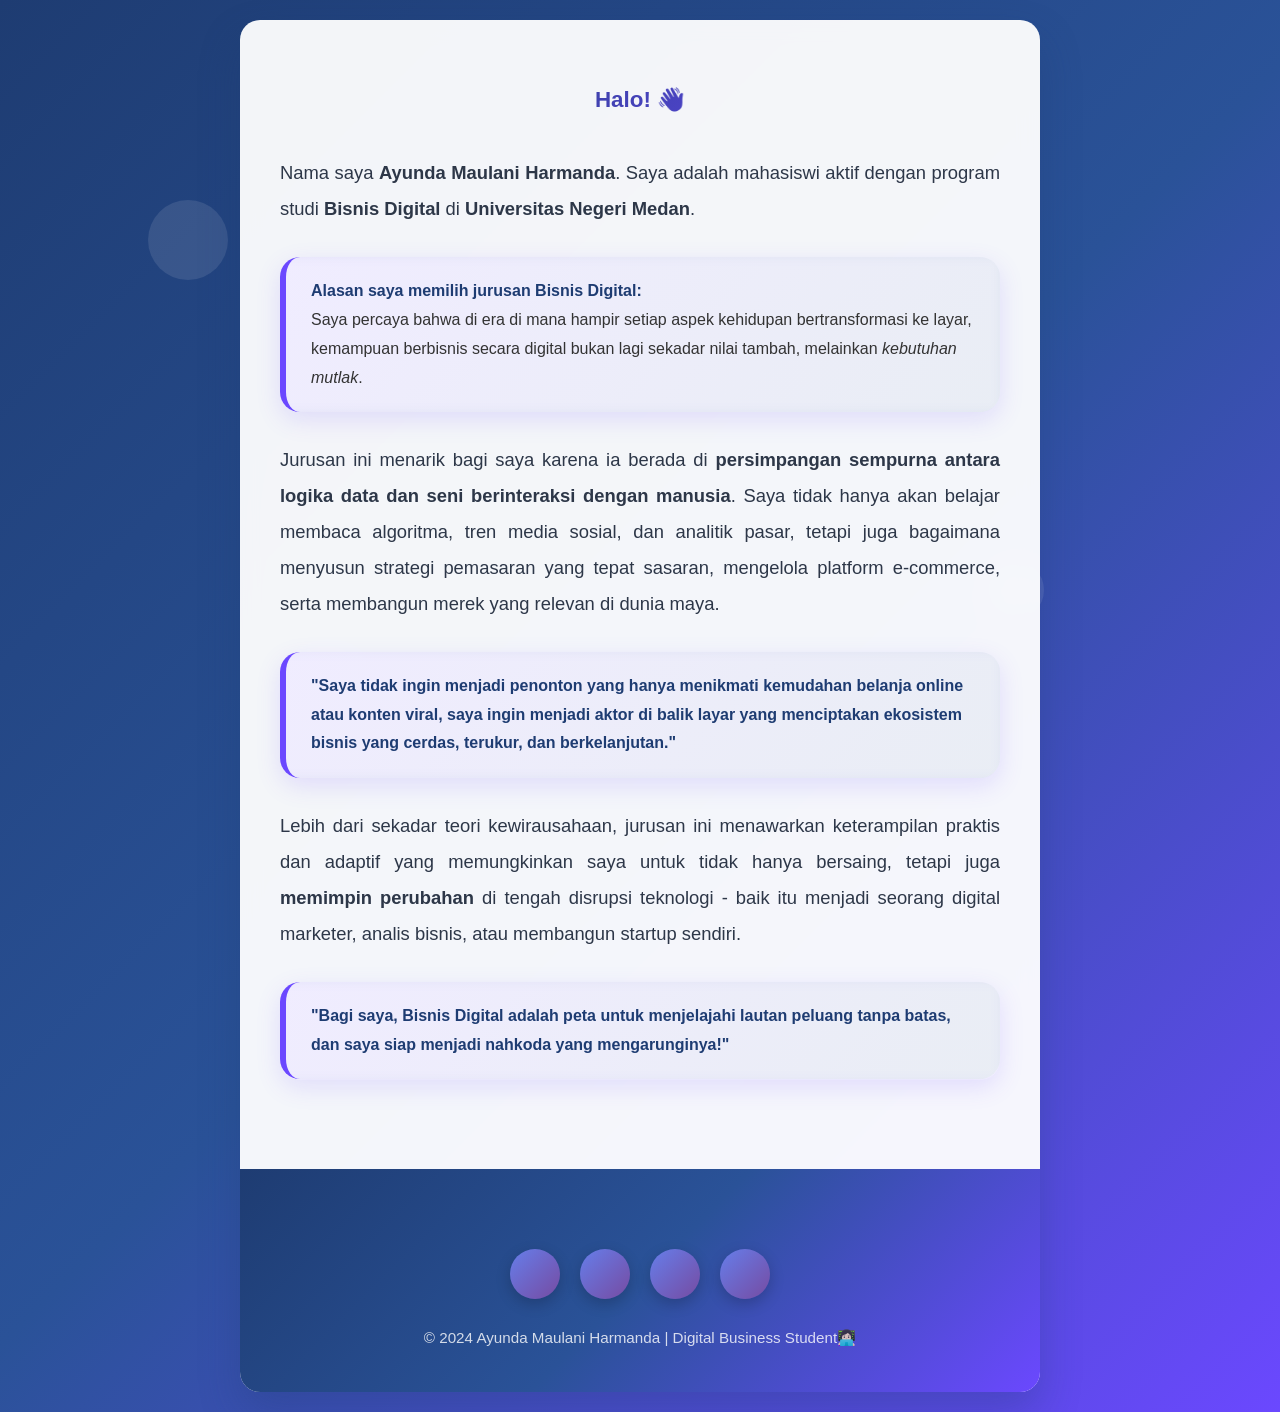
==== biodata ayunda.html @ 55b34ed4 "Update biodata ayunda.html" ====
<!DOCTYPE html>
<html lang="id">
<head>
    <meta charset="UTF-8">
    <meta name="viewport" content="width=device-width, initial-scale=1.0">
    <title>Ayunda Maulani Harmanda - Bisnis Digital</title>
    <style>
        * {
            margin: 0;
            padding: 0;
            box-sizing: border-box;
        }

        body {
            font-family: 'Segoe UI', Tahoma, Geneva, Verdana, sans-serif;
            line-height: 1.8;
            color: #333;
            background: linear-gradient(135deg, #1e3c72 0%, #2a5298 50%, #6b48ff 100%);
            min-height: 100vh;
            padding: 20px;
        }

        .container {
            max-width: 800px;
            margin: 0 auto;
            background: rgba(255, 255, 255, 0.95);
            border-radius: 20px;
            box-shadow: 0 20px 40px rgba(30, 60, 114, 0.3);
            overflow: hidden;
            backdrop-filter: blur(10px);
        }

        .header {
            background: linear-gradient(45deg, #1e3c72, #2a5298, #6b48ff);
            color: white;
            text-align: center;
            padding: 50px 20px;
            position: relative;
        }

        .header::before {
            content: '';
            position: absolute;
            top: 0;
            left: 0;
            right: 0;
            bottom: 0;
            background: url('data:image/svg+xml,<svg xmlns="http://www.w3.org/2000/svg" viewBox="0 0 100 100"><defs><pattern id="grain" width="100" height="100" patternUnits="userSpaceOnUse"><circle cx="25" cy="25" r="1" fill="white" opacity="0.15"/><circle cx="75" cy="75" r="1.5" fill="white" opacity="0.15"/><circle cx="50" cy="10" r="0.8" fill="white" opacity="0.2"/></pattern></defs><rect width="100" height="100" fill="url(%23grain)"/></svg>');
            opacity: 0.4;
        }

        .name {
            font-size: 2.8em;
            font-weight: bold;
            margin-bottom: 10px;
            text-shadow: 2px 2px 8px rgba(0,0,0,0.4);
        }

        .title {
            font-size: 1.4em;
            opacity: 0.95;
            font-weight: 300;
            letter-spacing: 1px;
        }

        .content {
            padding: 60px 40px;
        }

        .intro {
            font-size: 1.4em;
            font-weight: bold;
            color: #1e3c72;
            margin-bottom: 35px;
            text-align: center;
            background: linear-gradient(135deg, #1e3c72, #6b48ff);
            -webkit-background-clip: text;
            -webkit-text-fill-color: transparent;
            background-clip: text;
        }

        .paragraph {
            margin-bottom: 30px;
            text-align: justify;
            font-size: 1.15em;
            line-height: 1.95;
            color: #2d3748;
        }

        .highlight {
            background: linear-gradient(135deg, rgba(107, 72, 255, 0.1), rgba(42, 82, 152, 0.1));
            padding: 20px 25px;
            border-radius: 20px;
            margin: 30px 0;
            border-left: 6px solid #6b48ff;
            box-shadow: 0 8px 25px rgba(107, 72, 255, 0.15);
            backdrop-filter: blur(5px);
        }

        .highlight strong {
            color: #1e3c72;
        }

        .footer {
            background: linear-gradient(135deg, #1e3c72 0%, #2a5298 50%, #6b48ff 100%);
            padding: 40px 20px;
            text-align: center;
        }

        .social-links {
            margin-top: 40px;
            display: flex;
            justify-content: center;
            gap: 20px;
        }

        .social-links a {
            display: inline-flex;
            align-items: center;
            justify-content: center;
            width: 50px;
            height: 50px;
            background: linear-gradient(135deg, #667eea, #764ba2);
            color: white;
            border-radius: 50%;
            text-decoration: none;
            font-size: 20px;
            transition: all 0.3s ease;
            box-shadow: 0 5px 15px rgba(0, 0, 0, 0.2);
        }

        .social-links a:hover {
            transform: translateY(-5px) scale(1.1);
            box-shadow: 0 10px 25px rgba(0, 0, 0, 0.3);
        }

        .floating-shapes {
            position: absolute;
            width: 100%;
            height: 100%;
            overflow: hidden;
            z-index: 0;
        }

        .shape {
            position: absolute;
            background: rgba(255, 255, 255, 0.1);
            border-radius: 50%;
            animation: float 6s ease-in-out infinite;
        }

        .shape:nth-child(1) {
            width: 80px;
            height: 80px;
            top: 20%;
            left: 10%;
            animation-delay: 0s;
        }

        .shape:nth-child(2) {
            width: 60px;
            height: 60px;
            top: 60%;
            right: 20%;
            animation-delay: 2s;
        }

        .shape:nth-child(3) {
            width: 100px;
            height: 100px;
            bottom: 20%;
            left: 20%;
            animation-delay: 4s;
        }

        .copyright {
            color: rgba(255,255,255,0.8);
            font-size: 0.95em;
            margin-top: 25px;
            font-weight: 500;
        }
 @keyframes float {
            0%, 100% { transform: translateY(0px) rotate(0deg); }
            50% { transform: translateY(-20px) rotate(180deg); }
        }

        @media (max-width: 768px) {
            .name { font-size: 2.2em; }
            .content { padding: 40px 25px; }
            .paragraph { font-size: 1.05em; }
            .social-links { gap: 15px; }
            .social-links { width: 55px; height: 55px; font-size: 1.6em; }
        }

        .fade-in {
            animation: fadeIn 1.8s ease-in-out;
        }

        @keyframes fadeIn {
            from { opacity: 0; transform: translateY(40px); }
            to { opacity: 1; transform: translateY(0); }
        }
    </style>
</head>
<body>
    <div class="floating-shapes">
        <div class="shape"></div>
        <div class="shape"></div>
        <div class="shape"></div>
    </div>

    <div class="container">
        <div class="profile-card">
            <div class="profile-pic">
                <i class="fas fa-user-graduate"></i>
            </div>

        <div class="content">
            <p class="intro">Halo! 👋</p>
            
            <div class="paragraph">
                Nama saya <strong>Ayunda Maulani Harmanda</strong>. Saya adalah mahasiswi aktif dengan program studi <strong>Bisnis Digital</strong> di <strong>Universitas Negeri Medan</strong>.
            </div>

            <div class="highlight">
                <strong>Alasan saya memilih jurusan Bisnis Digital:</strong><br>
                Saya percaya bahwa di era di mana hampir setiap aspek kehidupan bertransformasi ke layar, kemampuan berbisnis secara digital bukan lagi sekadar nilai tambah, melainkan <em>kebutuhan mutlak</em>.
            </div>

            <div class="paragraph">
                Jurusan ini menarik bagi saya karena ia berada di <strong>persimpangan sempurna antara logika data dan seni berinteraksi dengan manusia</strong>. Saya tidak hanya akan belajar membaca algoritma, tren media sosial, dan analitik pasar, tetapi juga bagaimana menyusun strategi pemasaran yang tepat sasaran, mengelola platform e-commerce, serta membangun merek yang relevan di dunia maya.
            </div>

            <div class="highlight">
                <strong>"Saya tidak ingin menjadi penonton yang hanya menikmati kemudahan belanja online atau konten viral, saya ingin menjadi aktor di balik layar yang menciptakan ekosistem bisnis yang cerdas, terukur, dan berkelanjutan."</strong>
            </div>

            <div class="paragraph">
                Lebih dari sekadar teori kewirausahaan, jurusan ini menawarkan keterampilan praktis dan adaptif yang memungkinkan saya untuk tidak hanya bersaing, tetapi juga <strong>memimpin perubahan</strong> di tengah disrupsi teknologi - baik itu menjadi seorang digital marketer, analis bisnis, atau membangun startup sendiri.
            </div>

            <div class="highlight">
                <strong>"Bagi saya, Bisnis Digital adalah peta untuk menjelajahi lautan peluang tanpa batas, dan saya siap menjadi nahkoda yang mengarunginya!"</strong>
            </div>
        </div>

        <div class="footer">
            <div class="social-links">
                <a href="https://instagram.com/ayundamaulanii" target="_blank" class="fab fa-instagram" title="Instagram" rel="noopener">
                    
                </a>
                <a href="https://wa.me/6281360815523" target="_blank" class="fab fa-whatsapp" title="WhatsApp" rel="noopener">
                    
                </a>
                <a href="https://t.me/cupkieseuu" target="_blank" class="fab fa-telegram" title="Telegram" rel="noopener">
                    
                </a>
                <a href="https://tiktok.com/@yummyeaye" target="_blank" class="fab fa-tiktok" title="TikTok" rel="noopener">
                    
                </a>
            </div>
            <p class="copyright">© 2024 Ayunda Maulani Harmanda | Digital Business Student👩🏻‍💻</p>
        </div>
    </div>
</body>
</html>
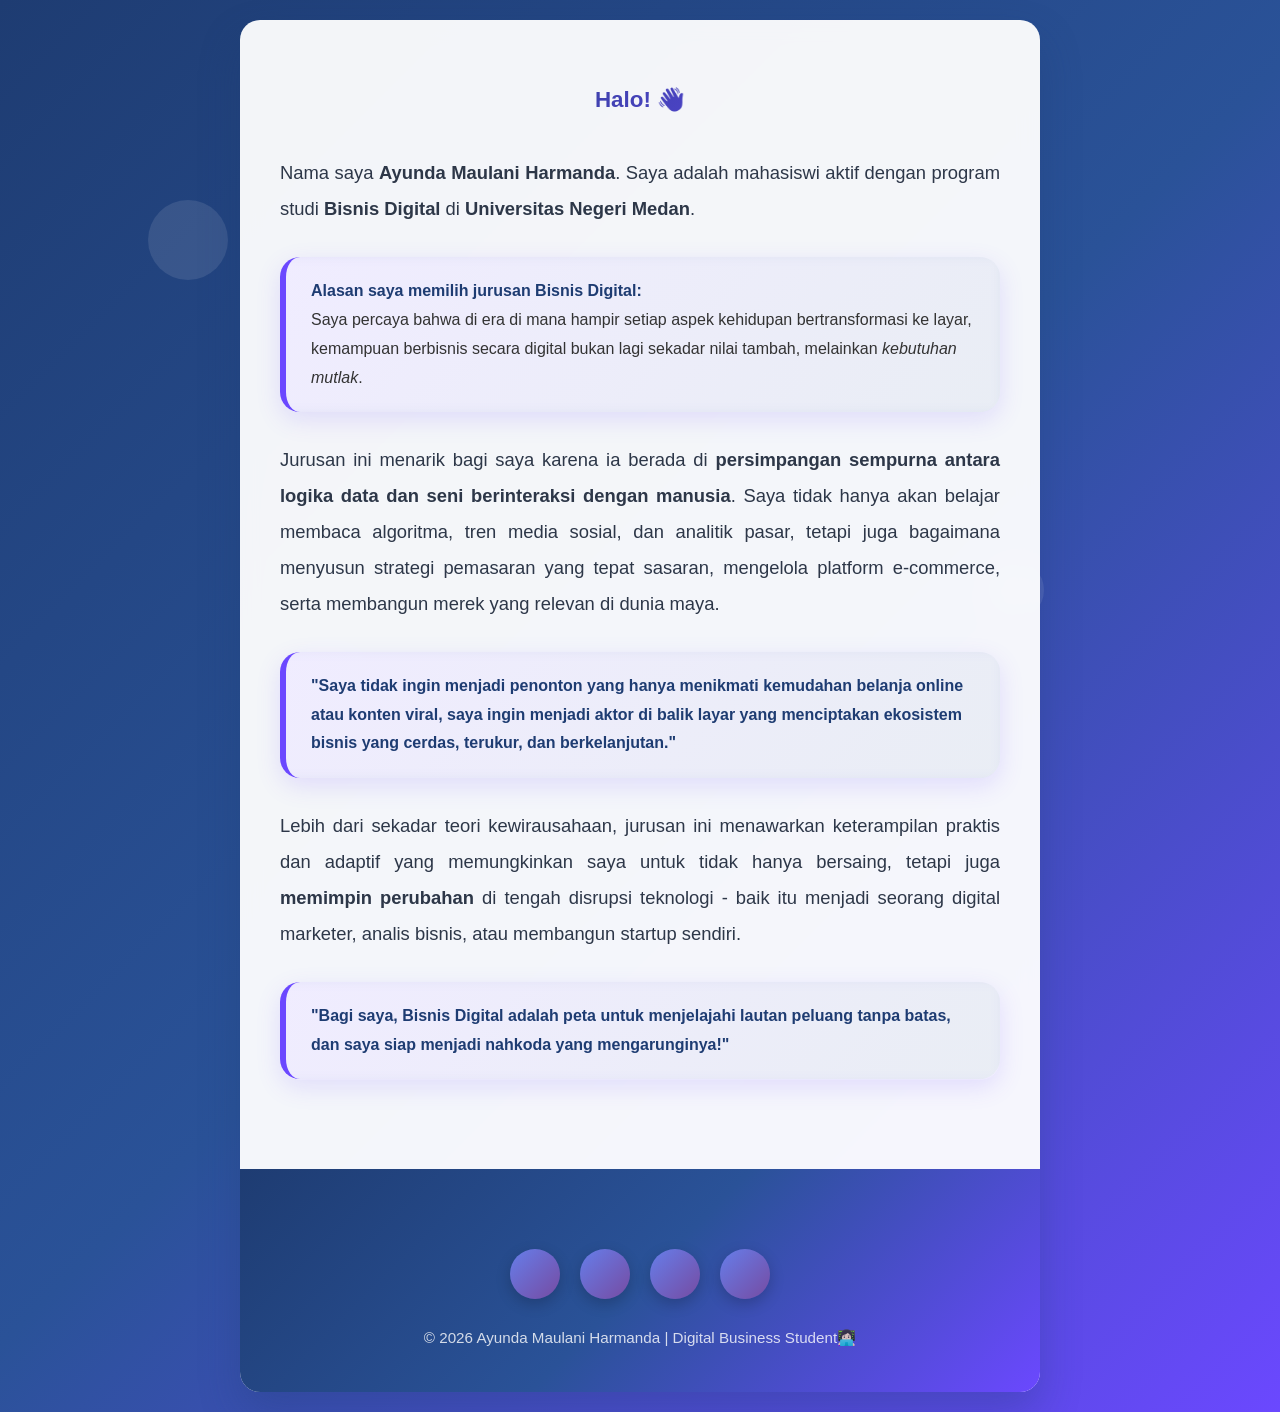
==== commit c8257883: "Update biodata ayunda.html" ====
--- a/biodata ayunda.html
+++ b/biodata ayunda.html
@@ -192,13 +192,10 @@
             .social-links { width: 55px; height: 55px; font-size: 1.6em; }
         }
 
-        .fade-in {
-            animation: fadeIn 1.8s ease-in-out;
-        }
-
-        @keyframes fadeIn {
-            from { opacity: 0; transform: translateY(40px); }
-            to { opacity: 1; transform: translateY(0); }
+        @keyframes bounce {
+            0%, 20%, 50%, 80%, 100% { transform: translateX(-50%) translateY(0); }
+            40% { transform: translateX(-50%) translateY(-10px); }
+            60% { transform: translateX(-50%) translateY(-5px); }
         }
     </style>
 </head>
@@ -259,7 +256,7 @@
                     
                 </a>
             </div>
-            <p class="copyright">© 2024 Ayunda Maulani Harmanda | Digital Business Student👩🏻‍💻</p>
+            <p class="copyright">© 2026 Ayunda Maulani Harmanda | Digital Business Student👩🏻‍💻</p>
         </div>
     </div>
 </body>
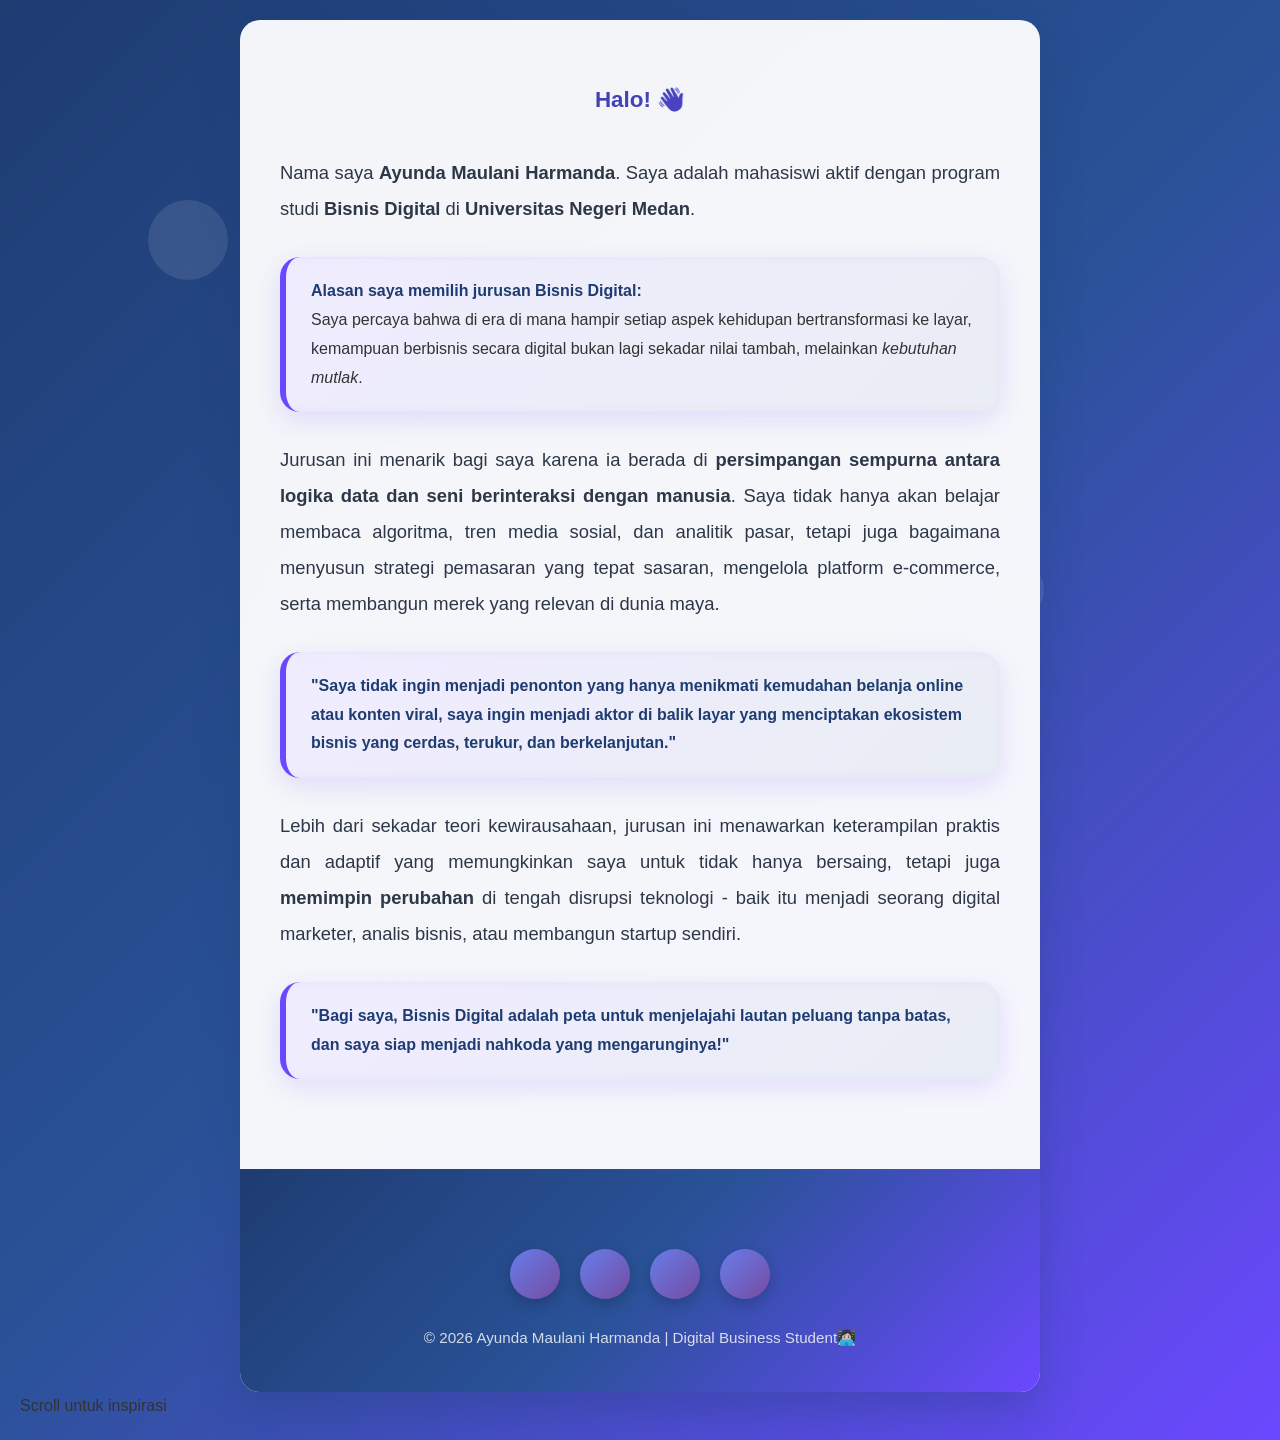
==== commit 45bb2686: "Update biodata ayunda.html" ====
--- a/biodata ayunda.html
+++ b/biodata ayunda.html
@@ -179,7 +179,7 @@
             margin-top: 25px;
             font-weight: 500;
         }
- @keyframes float {
+       @keyframes float {
             0%, 100% { transform: translateY(0px) rotate(0deg); }
             50% { transform: translateY(-20px) rotate(180deg); }
         }
@@ -257,7 +257,34 @@
                 </a>
             </div>
             <p class="copyright">© 2026 Ayunda Maulani Harmanda | Digital Business Student👩🏻‍💻</p>
+            </div>
         </div>
     </div>
+
+    <div class="scroll-indicator">
+        <i class="fas fa-chevron-down"></i> Scroll untuk inspirasi
+    </div>
+
+    <script>
+        // Smooth scroll effect dan interaksi tambahan
+        document.querySelectorAll('a[href^="#"]').forEach(anchor => {
+            anchor.addEventListener('click', function (e) {
+                e.preventDefault();
+                document.querySelector(this.getAttribute('href')).scrollIntoView({
+                    behavior: 'smooth'
+                });
+            });
+        });
+
+        // Parallax effect untuk floating shapes
+        window.addEventListener('scroll', () => {
+            const scrolled = window.pageYOffset;
+            const shapes = document.querySelectorAll('.shape');
+            shapes.forEach((shape, i) => {
+                const speed = (i + 1) * 0.5;
+                shape.style.transform = `translateY(${scrolled * speed}px)`;
+            });
+        });
+
 </body>
 </html>
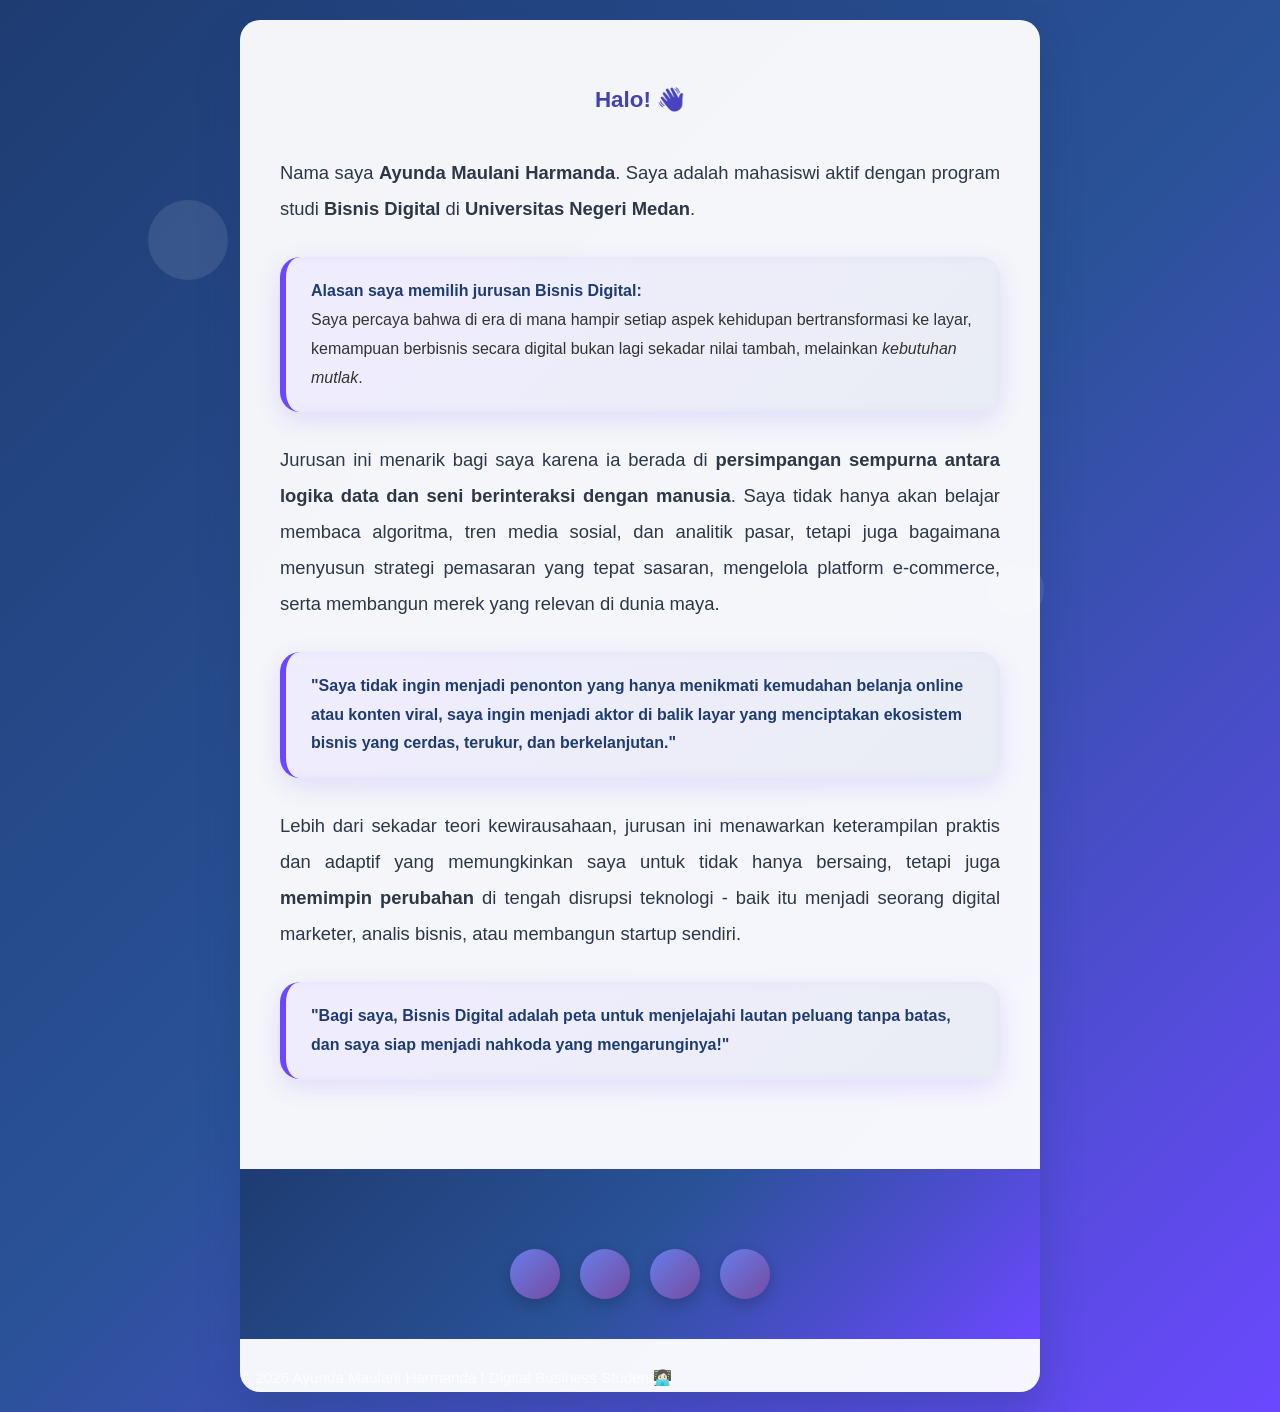
==== commit c1e66f06: "Update biodata ayunda.html" ====
--- a/biodata ayunda.html
+++ b/biodata ayunda.html
@@ -242,49 +242,23 @@
         </div>
 
         <div class="footer">
-            <div class="social-links">
-                <a href="https://instagram.com/ayundamaulanii" target="_blank" class="fab fa-instagram" title="Instagram" rel="noopener">
-                    
-                </a>
-                <a href="https://wa.me/6281360815523" target="_blank" class="fab fa-whatsapp" title="WhatsApp" rel="noopener">
-                    
-                </a>
-                <a href="https://t.me/cupkieseuu" target="_blank" class="fab fa-telegram" title="Telegram" rel="noopener">
-                    
-                </a>
-                <a href="https://tiktok.com/@yummyeaye" target="_blank" class="fab fa-tiktok" title="TikTok" rel="noopener">
-                    
-                </a>
+<div class="social-links">
+    <a href="https://instagram.com/ayundamaulanii" target="_blank" title="Instagram" rel="noopener">
+        <i class="fab fa-instagram"></i>
+    </a>
+    <a href="https://wa.me/6281360815523" target="_blank" title="WhatsApp" rel="noopener">
+        <i class="fab fa-whatsapp"></i>
+    </a>
+    <a href="https://t.me/cupkieseuu" target="_blank" title="Telegram" rel="noopener">
+        <i class="fab fa-telegram"></i>
+    </a>
+    <a href="https://tiktok.com/@yummyeaye" target="_blank" title="TikTok" rel="noopener">
+        <i class="fab fa-tiktok"></i>
+    </a>
+</div>
             </div>
             <p class="copyright">© 2026 Ayunda Maulani Harmanda | Digital Business Student👩🏻‍💻</p>
             </div>
         </div>
-    </div>
-
-    <div class="scroll-indicator">
-        <i class="fas fa-chevron-down"></i> Scroll untuk inspirasi
-    </div>
-
-    <script>
-        // Smooth scroll effect dan interaksi tambahan
-        document.querySelectorAll('a[href^="#"]').forEach(anchor => {
-            anchor.addEventListener('click', function (e) {
-                e.preventDefault();
-                document.querySelector(this.getAttribute('href')).scrollIntoView({
-                    behavior: 'smooth'
-                });
-            });
-        });
-
-        // Parallax effect untuk floating shapes
-        window.addEventListener('scroll', () => {
-            const scrolled = window.pageYOffset;
-            const shapes = document.querySelectorAll('.shape');
-            shapes.forEach((shape, i) => {
-                const speed = (i + 1) * 0.5;
-                shape.style.transform = `translateY(${scrolled * speed}px)`;
-            });
-        });
-
 </body>
 </html>
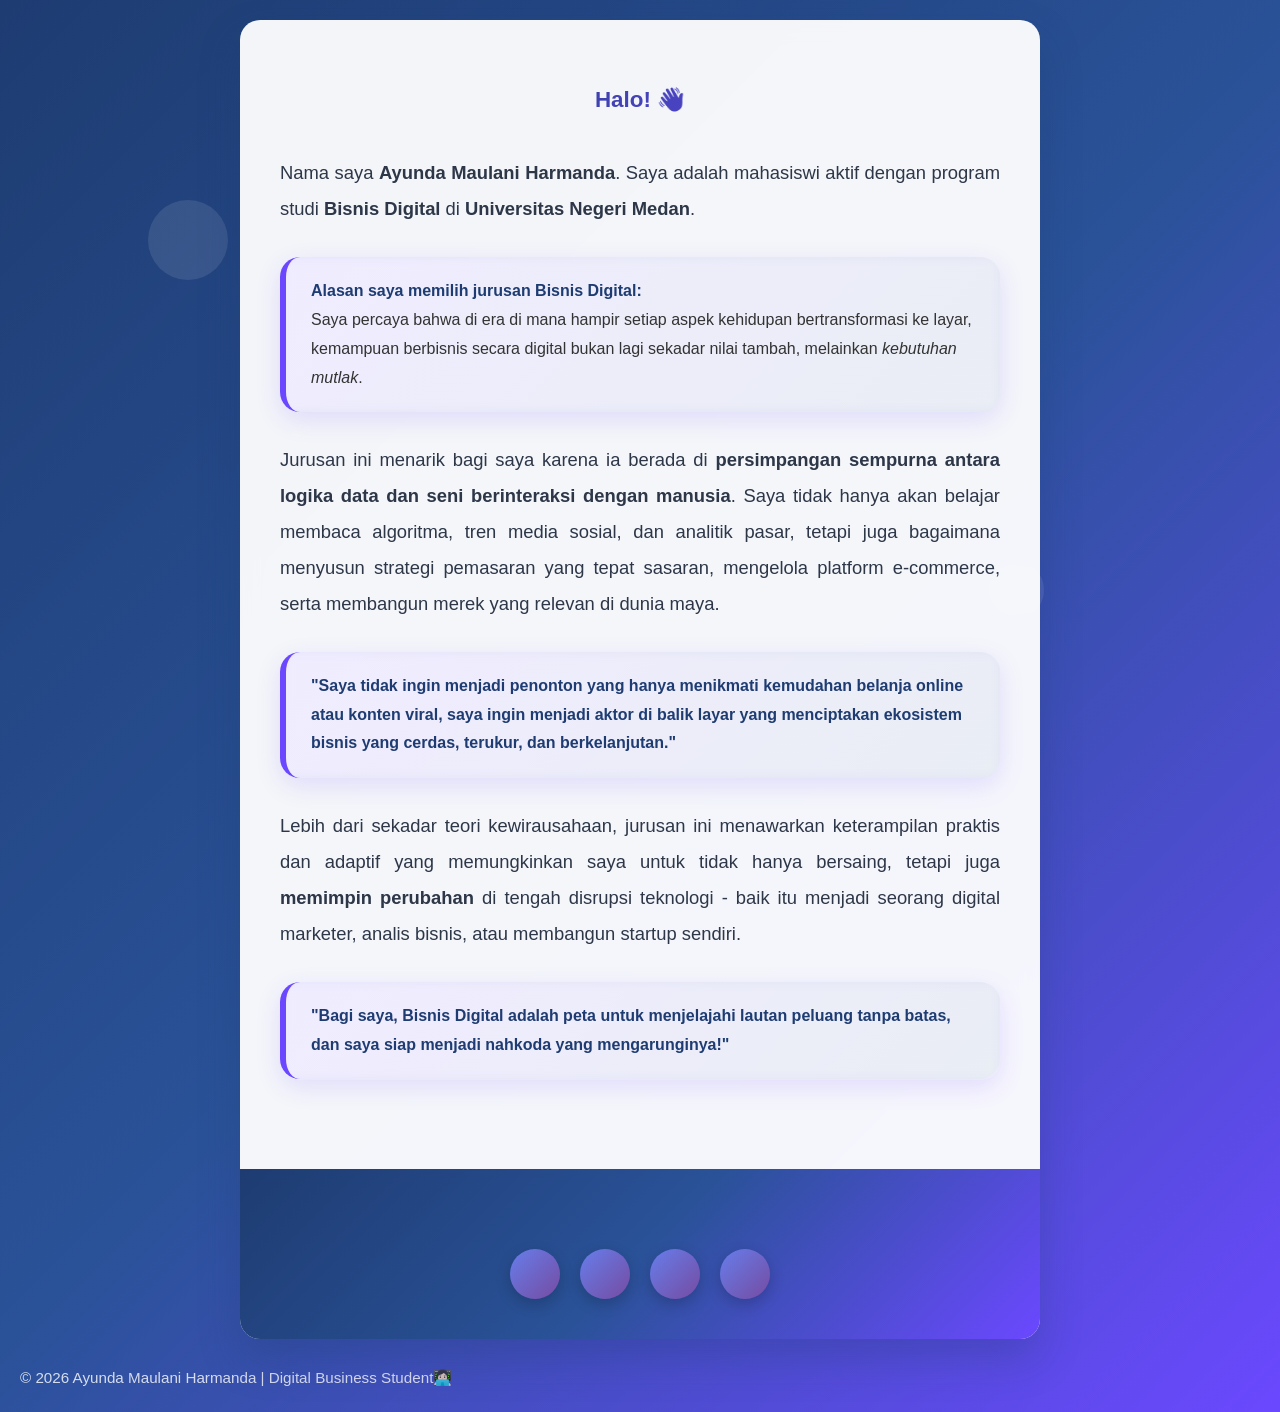
==== commit b79bdfd3: "Update biodata ayunda.html" ====
--- a/biodata ayunda.html
+++ b/biodata ayunda.html
@@ -242,20 +242,15 @@
         </div>
 
         <div class="footer">
-<div class="social-links">
-    <a href="https://instagram.com/ayundamaulanii" target="_blank" title="Instagram" rel="noopener">
-        <i class="fab fa-instagram"></i>
-    </a>
-    <a href="https://wa.me/6281360815523" target="_blank" title="WhatsApp" rel="noopener">
-        <i class="fab fa-whatsapp"></i>
-    </a>
-    <a href="https://t.me/cupkieseuu" target="_blank" title="Telegram" rel="noopener">
-        <i class="fab fa-telegram"></i>
-    </a>
-    <a href="https://tiktok.com/@yummyeaye" target="_blank" title="TikTok" rel="noopener">
-        <i class="fab fa-tiktok"></i>
-    </a>
-</div>
+            <div class="social-links">
+                    <a href="https://instagram.com/ayundamaulanii" target="_blank" title="Instagram" rel="noopener"><i class="fab fa-instagram"></i></a>
+                    <a href="https://wa.me/6281360815523" target="_blank" title="WhatsApp" rel="noopener"><i class="fab fa-whatsapp"></i></a>
+                    <a href="https://t.me/cupkieseuu" target="_blank" title="Telegram" rel="noopener"><i class="fab fa-telegram"></i></a>
+                    <a href="https://tiktok.com/@yummyeaye" target="_blank" title="TikTok" rel="noopener"><i class="fab fa-tiktok"></i></a>
+            </div>
+        </div>
+    </div>
+
             </div>
             <p class="copyright">© 2026 Ayunda Maulani Harmanda | Digital Business Student👩🏻‍💻</p>
             </div>
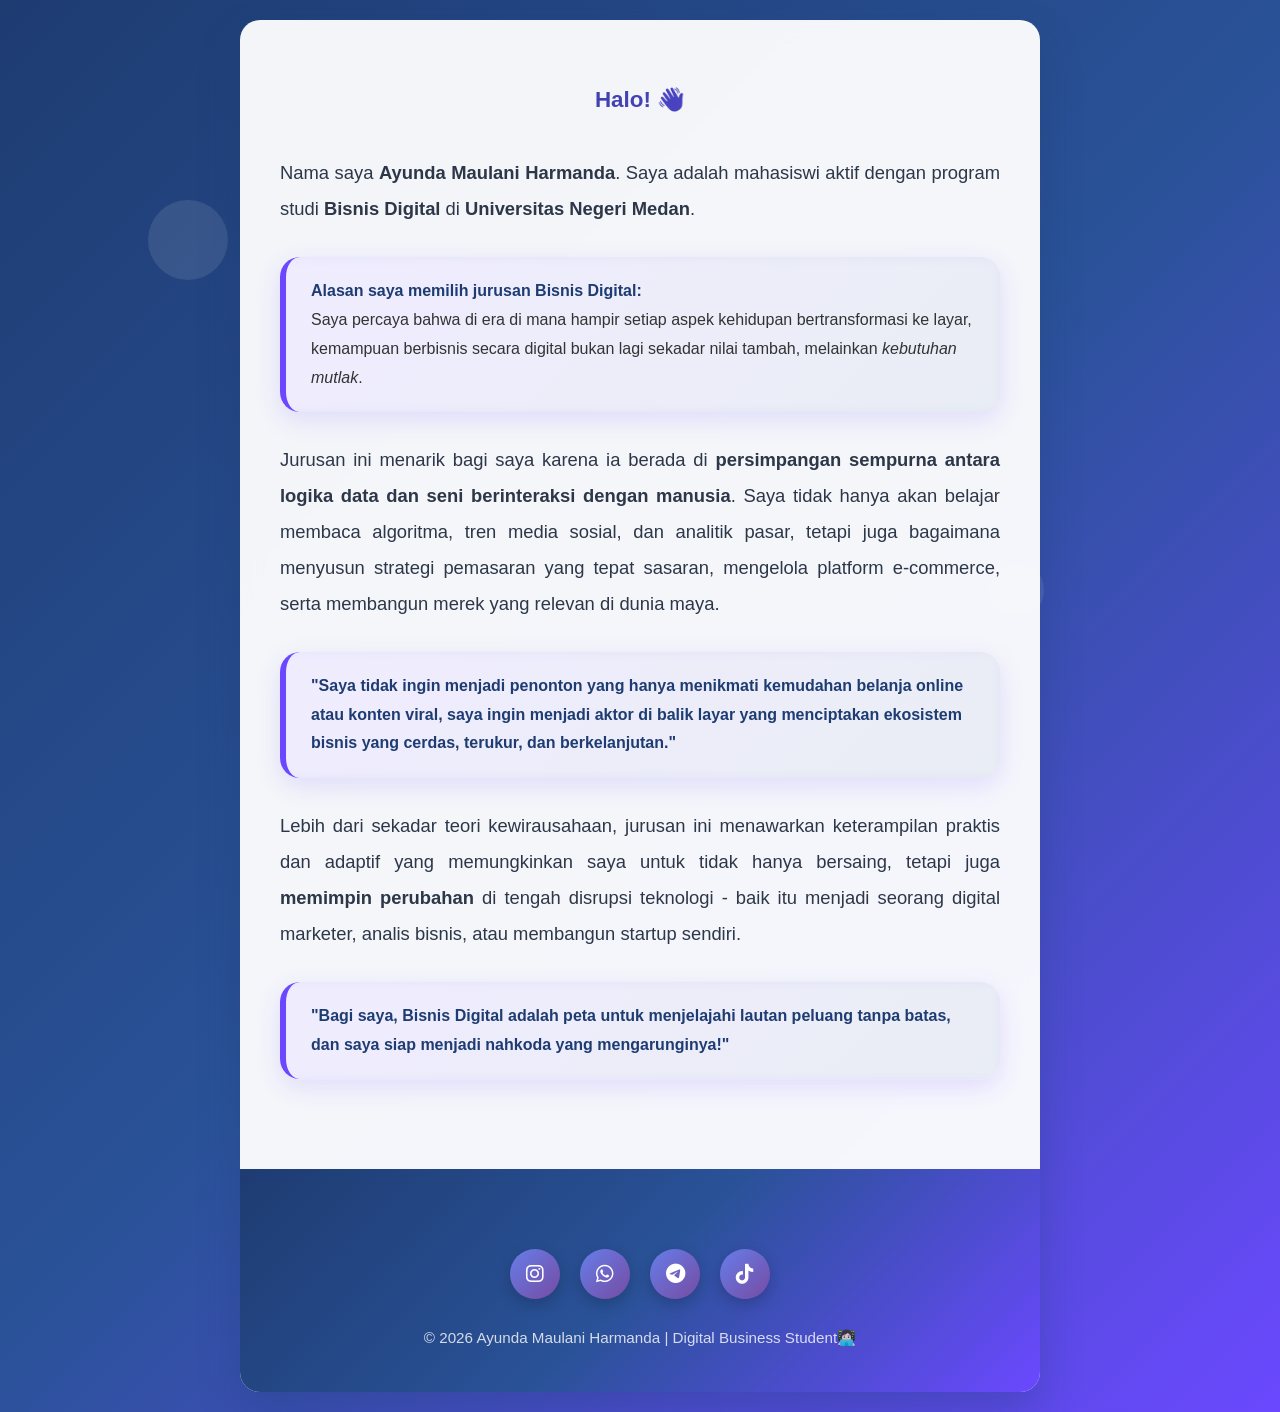
==== commit bdadbe7b: "Update biodata ayunda.html" ====
--- a/biodata ayunda.html
+++ b/biodata ayunda.html
@@ -4,6 +4,7 @@
     <meta charset="UTF-8">
     <meta name="viewport" content="width=device-width, initial-scale=1.0">
     <title>Ayunda Maulani Harmanda - Bisnis Digital</title>
+    <link rel="stylesheet" href="https://cdnjs.cloudflare.com/ajax/libs/font-awesome/6.4.0/css/all.min.css">
     <style>
         * {
             margin: 0;
@@ -179,7 +180,8 @@
             margin-top: 25px;
             font-weight: 500;
         }
-       @keyframes float {
+
+        @keyframes float {
             0%, 100% { transform: translateY(0px) rotate(0deg); }
             50% { transform: translateY(-20px) rotate(180deg); }
         }
@@ -189,7 +191,7 @@
             .content { padding: 40px 25px; }
             .paragraph { font-size: 1.05em; }
             .social-links { gap: 15px; }
-            .social-links { width: 55px; height: 55px; font-size: 1.6em; }
+            .social-links a { width: 45px; height: 45px; font-size: 18px; }
         }
 
         @keyframes bounce {
@@ -207,11 +209,6 @@
     </div>
 
     <div class="container">
-        <div class="profile-card">
-            <div class="profile-pic">
-                <i class="fas fa-user-graduate"></i>
-            </div>
-
         <div class="content">
             <p class="intro">Halo! 👋</p>
             
@@ -243,17 +240,21 @@
 
         <div class="footer">
             <div class="social-links">
-                    <a href="https://instagram.com/ayundamaulanii" target="_blank" title="Instagram" rel="noopener"><i class="fab fa-instagram"></i></a>
-                    <a href="https://wa.me/6281360815523" target="_blank" title="WhatsApp" rel="noopener"><i class="fab fa-whatsapp"></i></a>
-                    <a href="https://t.me/cupkieseuu" target="_blank" title="Telegram" rel="noopener"><i class="fab fa-telegram"></i></a>
-                    <a href="https://tiktok.com/@yummyeaye" target="_blank" title="TikTok" rel="noopener"><i class="fab fa-tiktok"></i></a>
-            </div>
+                <a href="https://instagram.com/ayundamaulanii" target="_blank" title="Instagram" rel="noopener">
+                    <i class="fab fa-instagram"></i>
+                </a>
+                <a href="https://wa.me/6281360815523" target="_blank" title="WhatsApp" rel="noopener">
+                    <i class="fab fa-whatsapp"></i>
+                </a>
+                <a href="https://t.me/cupkieseuu" target="_blank" title="Telegram" rel="noopener">
+                    <i class="fab fa-telegram"></i>
+                </a>
+                <a href="https://tiktok.com/@yummyeaye" target="_blank" title="TikTok" rel="noopener">
+                    <i class="fab fa-tiktok"></i>
+                </a>
+            </div>
+            <p class="copyright">© 2026 Ayunda Maulani Harmanda | Digital Business Student👩🏻‍💻</p>
         </div>
     </div>
-
-            </div>
-            <p class="copyright">© 2026 Ayunda Maulani Harmanda | Digital Business Student👩🏻‍💻</p>
-            </div>
-        </div>
 </body>
 </html>
